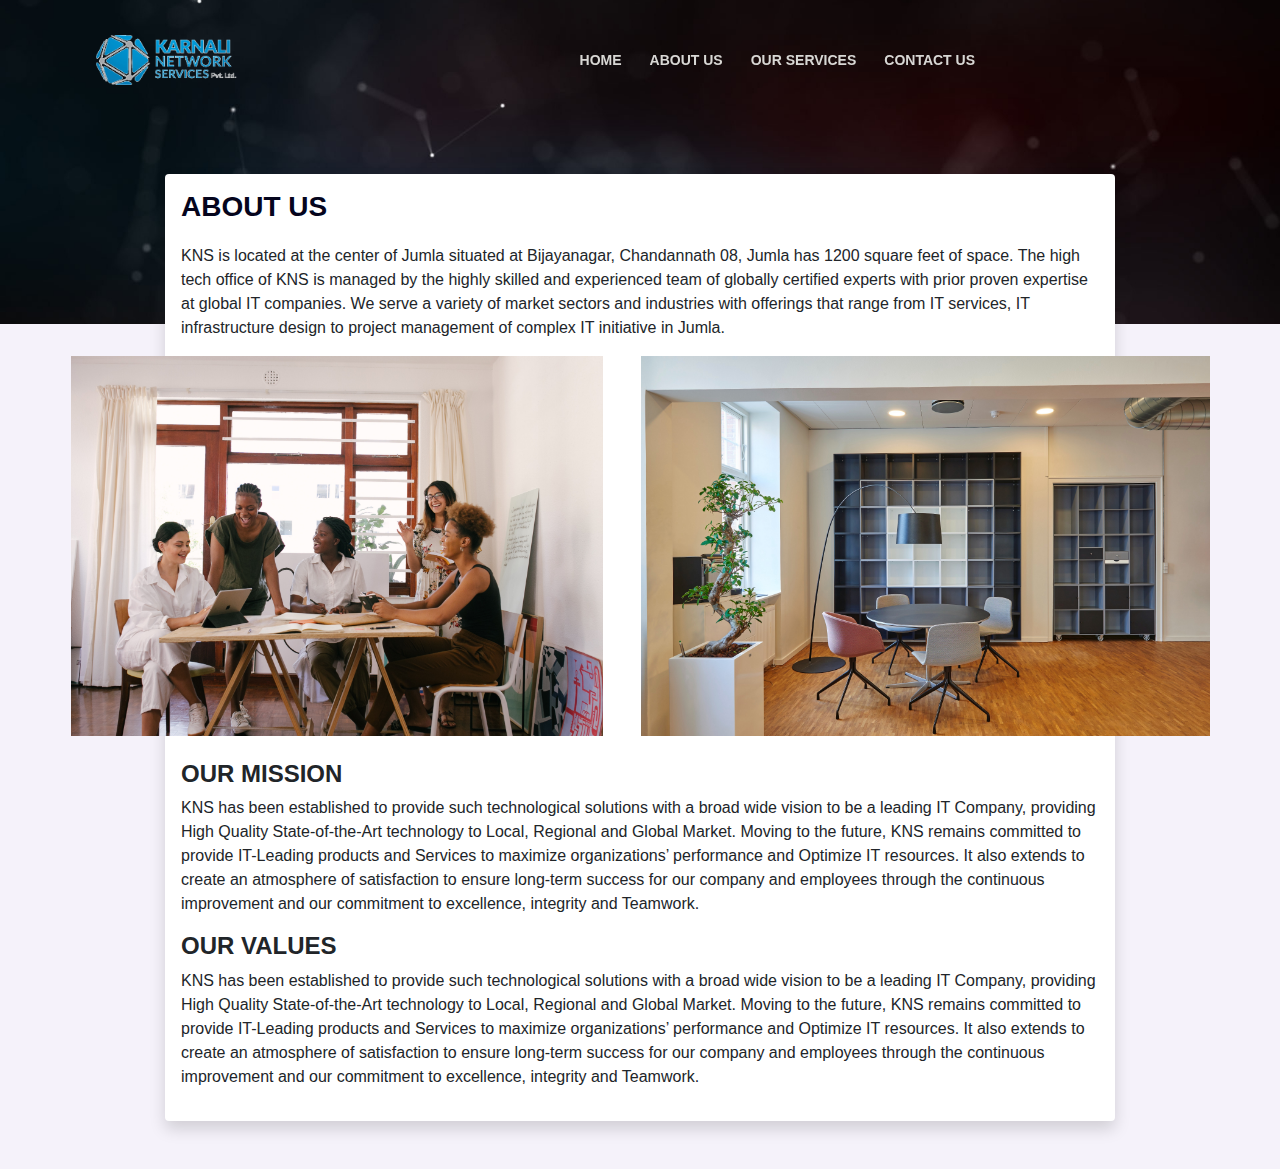
==== about_us.html @ 7102f9d2 "some changes done" ====
<!DOCTYPE html>
<html lang="en">

<head>
    <meta charset="UTF-8">
    <meta name="viewport" content="width=device-width, initial-scale=1.0">
    <title>About Us</title>

    <link rel="icon" href="images/logo-only.png">
    <link rel="stylesheet" href="css/bootstrap.min.css">
    <link rel="stylesheet" href="css/style.css">
    <link
        href="https://fonts.googleapis.com/css2?family=Poppins:ital,wght@0,400;0,500;0,800;0,900;1,800;1,900&display=swap"
        rel="stylesheet">
    <script src="scripts/jquery-3.5.1.js"></script>
    <script src="https://cdnjs.cloudflare.com/ajax/libs/popper.js/1.12.9/umd/popper.min.js"></script>
    <script src="scripts/bootstrap.min.js"></script>
    <script src="scripts/app.js"></script>
</head>

<body>
    <div id="navigation"></div>

    <div class="fluid-container">
        <img src="images/about_top1.jpg" alt="" class="aboutus__top-img">
    </div>

    <div class="container aboutus">
        <div class="row">
            <div class="col-md-10 offset-md-1 aboutus__div shadow p-3 mb-5 bg-white rounded">
                <h3>ABOUT US</h3>
                <p>KNS is located at the center of Jumla situated at Bijayanagar, Chandannath 08, Jumla has 1200 square
                    feet of space. The high tech office of KNS is managed by the highly skilled and experienced team of
                    globally certified experts with prior proven expertise at global IT companies. We serve a variety of
                    market sectors and industries with offerings that range from IT services, IT infrastructure design
                    to project management of complex IT initiative in Jumla.</p>

                <img src="images/about_image1.jpg" alt="" class="aboutus__image1">
                <img src="images/about_image2.jpg" alt="" class="aboutus__image2">

                <h4>OUR MISSION </h4>
                <p>KNS has been established to provide such technological solutions with a broad wide vision to be a
                    leading IT Company, providing High Quality State-of-the-Art technology to Local, Regional and Global
                    Market. Moving to the future, KNS remains committed to provide IT-Leading products and Services to
                    maximize organizations’ performance and Optimize IT resources. It also extends to create an
                    atmosphere of satisfaction to ensure long-term success for our company and employees through the
                    continuous improvement and our commitment to excellence, integrity and Teamwork.</p>
                <h4>OUR VALUES</h4>
                <p>KNS has been established to provide such technological solutions with a broad wide vision to be a
                    leading IT Company, providing High Quality State-of-the-Art technology to Local, Regional and Global
                    Market. Moving to the future, KNS remains committed to provide IT-Leading products and Services to
                    maximize organizations’ performance and Optimize IT resources. It also extends to create an
                    atmosphere of satisfaction to ensure long-term success for our company and employees through the
                    continuous improvement and our commitment to excellence, integrity and Teamwork.</p>

            </div>
        </div>
    </div>





    <script>
        $(function () {
            $("#navigation").load("navbar.html");
        });
    </script>
</body>

</html>
---- css/style.css ----
*{
    margin: 0px;
    padding:0px;
    box-sizing: border-box;
}

body {
    /* font-family: "Poppins", sans-serif; */
    background-color: #f5f2fa;
    /* color: black; */
    overflow-x: hidden;
  }

.default-padding{
    padding: 50px 0;
}


.site-heading{
    /* margin-bottom: 60px; */
    overflow: hidden;
    margin-top: -5px;
}

.site-heading h3{
    display: block;
    font-weight: 700;
    margin-bottom: 10px;
    text-transform: uppercase;
    position: relative;
}

.site-heading h3 span{
    color: #B23850
}

.site-heading h5{
    display: inline-block;
    padding-bottom: 20px;
    position: relative;
    z-index: 1;
}

.site-heading hr{
    width:120px;
    height:1px;
    background-color:#B23850;
    margin-left:300px;
}

.site-heading h5::before{
    background: #B23850;
    bottom:0;
    content:"";
    height: 2px;
    left: 30%;
    position: absolute;
    width: 130px;
}

.custom-button{
    background-color: #3b8beb;
    height: 40px;
    width: 180px;
    color: white;
    font-weight: bold;
    font-size: 15px;
    border-radius: 20px;
    text-align: center;
    text-transform: uppercase;
    display: table-cell;
    vertical-align: middle;
}



/* navbar part */
.navbar-toggler{
    margin-left: -100px;
}

.nav-sticky.navbar-custom {
    margin-top: 0px;
    padding: 15px 0px;
    background-color: ghostwhite;
    -webkit-box-shadow: 0 10px 33px rgba(140, 140, 140, 0.1);
            box-shadow: 0 10px 33px rgba(140, 140, 140, 0.1);
}

.nav-sticky a{
    color:black;
}

.search-dak{
    display:none;
}

.search-lit{
    display: inline-block;
}

.nav-sticky .search-dak{
    display: inline-block;
}

.nav-sticky .search-lit{
    display: none;
}

.navbar-custom {
    padding: 40px 0px;
    width: 100%;
    border-radius: 0px;
    z-index: 999;
    margin-bottom: 0px;
    -webkit-transition: all 0.5s ease-in-out;
    transition: all 0.5s ease-in-out;
  }

.nav-link{
    color: #d8d7d4;
}

.sticky{
    margin-top: -10px;
}

#navbarCollapse{
    margin-right: 200px;
}

.nav-sticky .nav-item a:hover{
    color: #B23850;
}

.nav-sticky .nav-item a{
    color: rgb(18, 24, 77);
}


.nav-item a:hover{
    color: ghostwhite;
    /* border-bottom-style: solid; */
    text-decoration: underline;
}


.nav-item a{
    font-weight: 500;
    font-size: 16px;
}

.navbar-collapse a{
    font-weight: 600;
    text-transform: uppercase;
    font-size: 14px;
    margin-right: 12px;
}



/* home part */

#home-1{
    /* background: -webkit-linear-gradient(bottom left, red 20px, yellow, green, blue 90%); */
    /* background: -webkit-gradient(linear, left top, right top, from(#c3b3dd), to(#3e0b91)); */
    background: -webkit-linear-gradient(top left,rgb(204, 152, 235), #8860d0 30%, #5680e9 );
    /* background: linear-gradient(to right, #bfe4eb, #0a67d1); */
    background-size: cover;
    background-position: center center;
    position: relative;
    /* padding: 130px 0px; */
}

.diamond{
    height: 150px;
    width: 150px;
    background: linear-gradient(to right,#d6c9ee, #b994fd);
    /* background-color: #234e80; */
    transform: rotate(45deg);
    left: 100px;
    margin-top: -150px;
    padding: 150px;
}

.circle{
    position: relative;
    height: 200px;
    width: 200px;
    border-radius: 50%;
    /* background-color: #3d9970; */
    background: linear-gradient(to right,#9b56e9, #8556e9);
    left: 600px;
    bottom: 120px;
}

.promo-title{
    font-weight: 600;
    /* margin-bottom:  */
    color: white;
}

.home__text p{
    color:rgb(245, 238, 235);
    font-size:17px;
}

.home-img{
    bottom: 200px;
}

.home-shape {
    display: block;
    position: absolute;
    width: 100%;
    height: auto;
    bottom: 0px;
    left: 0;
  }

.home-container{
    height: 400px;
}


/* Why KNS */

#why-kns{
    height:500px;
    background-color: #fafaff;
}

/* .kns-text{
    margin: 0px 500px 0px 0px;
    font-weight: bold;
    font-size: 30px;
}

.kns-desc{
    margin-left: 400px;
    margin-top: -160px;
    background-color: #ffffff;
    text-align: justify;
} */


/* .kns-text{
    padding-bottom: 700px;
} */


.kns-text{
    padding-left: 50px;
    padding-top: 30px;
}

.kns-text h3{
    padding-left: 20px;
    font-weight: bolder;
}

.kns-text h3 span{
    color:#B23850;
    font-size:30px;
}

.kns-desc p{
    color:rgb(102, 94, 94);
    text-align: justify;
}

.kns-desc p span{
    font-weight:600;
}

.why-kns-cont{
    height: 480px;
    padding-top: 70px;
}

.logo-only{
    padding-left: 80px;
}

/* our services */

#our-services{
    background-color: #f5f2fa;
}

.service-single{
    border: 1px solid #e6f0fa;
    padding: 40px 22px 20px;
    background-color: #fff;
    border-radius: 10px;
    margin: 0 0 30px;
    height: 310px;
    align-items: center;
}


.our-service-img{
    margin-bottom:10px;
    margin-top:-15px;
}

.service-button{
    background-color: #deeefb;
    border: solid rgb(98, 91, 91);
    border-width: 1px;
}

.service-single h4{
    color: #3b8beb
}

/* Why came for karnali */

#about-area{
    background-color: #fafaff;
    padding: 50px 0;
}

.about-cont{
    /* text-align: justify; */
    padding-bottom: 70px;

}

.about__text{
    text-align: justify;
}

.about-button{
    background-color: #deeefb;
    border: solid rgb(98, 91, 91);
    border-width: 1px;
}




.about-cont hr{
    width:150px;
    height:1px;
    background-color:#B23850;
    margin-left:160px;
    margin-bottom:-30px;
}


/* Testemonials */

#testemonial{
    padding: 50px 0;
    background-color: #f5f2fa;
}

.testemonial-img{
    max-width: 90%;
    padding-top:20px;
    padding-left:100px;
}

.vertical-line{
    margin-top:22px;
    height: 200px;
    border-left: 3px solid grey;
}

.testemonial-title{
    padding-bottom: 80px;
}

.testemonial-title hr{
    width:150px;
    height:1px;
    background-color:#B23850;
    margin-left:500px;
    margin-bottom:-30px;
}


.quote{
    font-family: "Times New Roman";
    font-size: 130px;
    letter-spacing: -12px;
    opacity: 0.1;
    -ms-transform: rotate(180deg);
    transform: rotate(180deg);
    text-align: right;
    margin-bottom: -120px;
}


/* Our approach */
.our-approach-title{
    color:#B23850;
    font-weight:900;
}

.our-approach-div h5{
    font-weight: 900;
    /* margin-bottom:10px; */
}

.our-approach-div p{
    text-align: justify;
}

.approach-img{
    margin-left:90px;
    margin-bottom:10px;
}

#our-approach{
    background-color:#fafaff;
    padding:50px 0;
}

.approach-title-div{
    top: -50px;
}

.approach-title-div h3{
    text-align:center;
    font-weight: 900;
    padding-bottom: 80px;
}

.approach-title-div hr{
    width:100px; 
    height:1px; 
    background-color:#B23850; 
    margin-left:500px; 
    margin-bottom:-30px;
}

/* Brain behind  */

.brain-behind-title{
    padding-bottom: 50px;
}

.brain-name{
    font-weight: bold;
    font-size: 20px;
    color: #140a44;
}

.brain-position{
    color: #140a44;
    font-size:15px;
    font-weight: bolder;
}

.card-deck{
    padding:50px;
}

.card{
    border-color: #C4DBF6;
}

#brains-behind{
    padding: 50px 0;
    background-color: #f5f2fa;
}

.brain-behind-title hr{
    width:100px; 
    height:1px; 
    background-color:#B23850; 
    margin-left:500px; 
    margin-bottom:-30px;
}


/* Contact US */



/* to the top */

#contactUs{
    background-color: #fafaff;
}


.contact-form{
    padding-top: 5px;
}


.social{
    display: flex;
    list-style-type: none;
}

.social li{
    margin: 0 5px;
}

.send-button{
    background:#5680e9;
    border-radius: 20px;
    color: white;
}

.location h6{
    font-weight: bold;
    color:#140f42;
}


.location h6::after{
    display: block;
    content: "";
    border-top: 1px solid black;
    width: 300px;
    /* transform: translateY(-15px); */
}

.location ul{
    list-style-type: none;
}

.location li{
    margin-bottom:30px;
}



/* Contact Us End */







@media screen and (min-width:1900px){
    .diamond{
        margin-left: 300px;
    }

    .circle{
        margin-left: 300px;
    }
}


@media screen and (max-width:425px){
    .circle{
        /* display: none; */
        margin-top: 80px;
        margin-left: -340px;
        height: 100px;
        width: 100px;
    }

    .home__text{
        margin-top: -100px;
    }

    .home-img{
        margin-top: 130px;
    }

    .why-kns-cont img{
        height:200px;
    }

    .logo-only img{
        height: 50px;
    }

    .whykns__title{
        margin-top: -200px;
        margin-left: 140px;
    }

    .kns-desc{
        margin-top: 30px;
        margin-bottom: 300px;
    }

    #why-kns{
        margin-bottom: 140px;
    }

    .service-single{
        height: 250px;
    }

    #our-services hr{
        margin-left:140px;
    }

    #about-area{
        padding: 40px 0;
    }

    #about-area hr{
        margin-left: 2px;
    }

    .about-img img{
        height:235px;
        padding-top: 40px;
    }

    /* testemonials */
    #testemonial hr{
        margin-left:120px;
    }

    .vertical-line{
        display: none;
    }

    #testemonial{
        margin-bottom:90px;
    }

    .approach-title-div hr{
        /* display: none; */
        margin-left: 140px;
    }

    .brain-behind-title hr{
        margin-left: 140px;
    }

    .location{
        margin: auto;
        width: 80%
    }

    .contact-form{
        margin-bottom:40px;
        margin-left:auto;
        margin-right: auto;
        width: 80%
    }
}


/* @media screen and (max-width:768px){
    .circle{
        margin-left: -100px;
    }

    .kns-desc{
        margin-
    }


} */






@media (min-width: 100px) and (max-width: 768px) {
    .navbar-custom {
      margin-top: 0px;
      padding: 15px 0px !important;
      background-color: #ffffff !important;
      -webkit-box-shadow: 0 10px 33px rgba(0, 0, 0, 0.1);
              box-shadow: 0 10px 33px rgba(0, 0, 0, 0.1);
    }

    .nav-item a{
        color: rgb(24, 18, 77);
    }

    .nav-item a:hover{
        color:#B23850;
    }

    .toggle-icon img{
        height:20px;
        margin-left: -200px;

    }


  }







/* ABOUT US */

.aboutus__top-img{
    width: 100%
}

.about{
    /* background-color: #f5f2fa; */
}

.aboutus__div{
    background-color: #f5f2fa;
    margin-top: -150px;
}

.aboutus h3{
    /* text-align: center; */
    font-weight: bolder;
    color: #05051d;
    margin-bottom: 20px;
}

.aboutus__image1{
    height: 380px;
    margin-left: -110px;
}

.aboutus__image2{
    height: 380px;
    margin-top: -405px;
    margin-left: 460px;
}

.aboutus h4{
    font-weight: bolder;
}
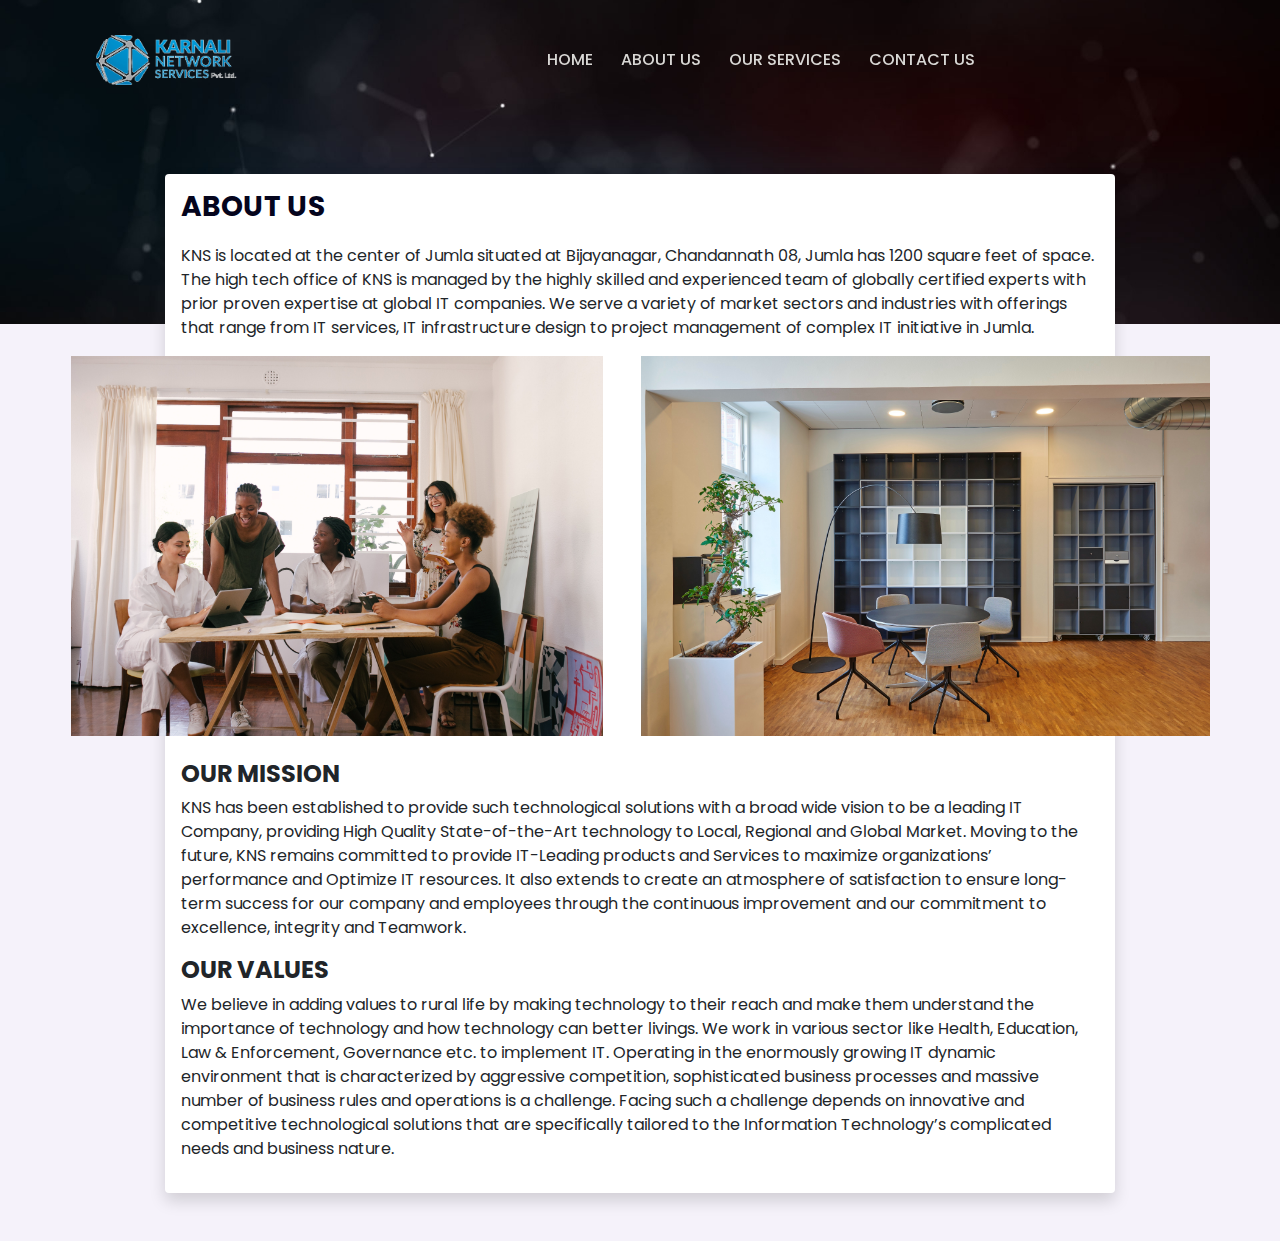
==== commit 22e8d3b0: "about page added" ====
--- a/about_us.html
+++ b/about_us.html
@@ -46,12 +46,13 @@
                     atmosphere of satisfaction to ensure long-term success for our company and employees through the
                     continuous improvement and our commitment to excellence, integrity and Teamwork.</p>
                 <h4>OUR VALUES</h4>
-                <p>KNS has been established to provide such technological solutions with a broad wide vision to be a
-                    leading IT Company, providing High Quality State-of-the-Art technology to Local, Regional and Global
-                    Market. Moving to the future, KNS remains committed to provide IT-Leading products and Services to
-                    maximize organizations’ performance and Optimize IT resources. It also extends to create an
-                    atmosphere of satisfaction to ensure long-term success for our company and employees through the
-                    continuous improvement and our commitment to excellence, integrity and Teamwork.</p>
+                <p>We believe in adding values to rural life by making technology to their reach and make them
+                    understand the importance of technology and how technology can better livings. We work in various
+                    sector like Health, Education, Law & Enforcement, Governance etc. to implement IT. Operating in the
+                    enormously growing IT dynamic environment that is characterized by aggressive competition,
+                    sophisticated business processes and massive number of business rules and operations is a challenge.
+                    Facing such a challenge depends on innovative and competitive technological solutions that are
+                    specifically tailored to the Information Technology’s complicated needs and business nature.</p>
 
             </div>
         </div>
--- a/css/style.css
+++ b/css/style.css
@@ -5,10 +5,11 @@
 }
 
 body {
-    /* font-family: "Poppins", sans-serif; */
+    font-family: "Poppins", sans-serif;
     background-color: #f5f2fa;
     /* color: black; */
     overflow-x: hidden;
+    -webkit-text-size-adjust: auto;
   }
 
 .default-padding{
@@ -52,7 +53,7 @@
     background: #B23850;
     bottom:0;
     content:"";
-    height: 2px;
+    height: 1.5px;
     left: 30%;
     position: absolute;
     width: 130px;
@@ -144,16 +145,10 @@
     text-decoration: underline;
 }
 
-
-.nav-item a{
+.navbar-collapse a{
     font-weight: 500;
+    text-transform: uppercase;
     font-size: 16px;
-}
-
-.navbar-collapse a{
-    font-weight: 600;
-    text-transform: uppercase;
-    font-size: 14px;
     margin-right: 12px;
 }
 
@@ -214,12 +209,12 @@
     position: absolute;
     width: 100%;
     height: auto;
-    bottom: 0px;
-    left: 0;
+    bottom: -20px;
+    left: 170px;
   }
 
 .home-container{
-    height: 400px;
+    height: 450px;
 }
 
 
@@ -249,28 +244,31 @@
 } */
 
 
-.kns-text{
+/* .kns-text{
     padding-left: 50px;
-    padding-top: 30px;
-}
+    padding-top: 90px;
+} */
 
 .kns-text h3{
+    padding-top: 120px;
     padding-left: 20px;
-    font-weight: bolder;
+    font-weight: bold;
+    font-size: 40px;
 }
 
 .kns-text h3 span{
     color:#B23850;
-    font-size:30px;
 }
 
 .kns-desc p{
     color:rgb(102, 94, 94);
     text-align: justify;
+    margin-top: 30px;
 }
 
 .kns-desc p span{
     font-weight:600;
+    color: #0289c3;
 }
 
 .why-kns-cont{
@@ -337,7 +335,14 @@
     border-width: 1px;
 }
 
-
+.about-img img{
+    margin-top: 80px;
+}
+
+.about-cont h3{
+    text-align: center;
+    position: relative;
+}
 
 
 .about-cont hr{
@@ -347,6 +352,17 @@
     margin-left:160px;
     margin-bottom:-30px;
 }
+/* .about-cont h3::after{
+    display:block;
+    content: "";
+    background: #B23850;
+    height: 2px;
+    width: 160px; 
+    position: absolute;
+    left: 40%;
+} */
+
+
 
 
 /* Testemonials */
@@ -400,7 +416,8 @@
 }
 
 .our-approach-div h5{
-    font-weight: 900;
+    font-weight: bold;
+    font-size:22px;
     /* margin-bottom:10px; */
 }
 
@@ -409,8 +426,9 @@
 }
 
 .approach-img{
-    margin-left:90px;
-    margin-bottom:10px;
+    margin-bottom:15px;
+    height: 60px;
+    margin-left: 120px;
 }
 
 #our-approach{
@@ -541,16 +559,16 @@
 
 @media screen and (min-width:1900px){
     .diamond{
-        margin-left: 300px;
+        margin-left: 440px;
     }
 
     .circle{
-        margin-left: 300px;
-    }
-}
-
-
-@media screen and (max-width:425px){
+        margin-left: 380px;
+    }
+}
+
+
+@media screen and (min-width:400px) and (max-width:600px){
     .circle{
         /* display: none; */
         margin-top: 80px;
@@ -564,7 +582,11 @@
     }
 
     .home-img{
-        margin-top: 130px;
+        margin-top: 190px;
+    }
+
+    .home-shape{
+        left: 0px;
     }
 
     .why-kns-cont img{
@@ -572,9 +594,9 @@
     }
 
     .logo-only img{
-        height: 50px;
-    }
-
+        height: 50px; 
+    }
+ 
     .whykns__title{
         margin-top: -200px;
         margin-left: 140px;
@@ -582,15 +604,15 @@
 
     .kns-desc{
         margin-top: 30px;
-        margin-bottom: 300px;
+        /* margin-bottom: 320px; */
     }
 
     #why-kns{
-        margin-bottom: 140px;
+        margin-bottom: 190px;
     }
 
     .service-single{
-        height: 250px;
+        height: 270px;
     }
 
     #our-services hr{
@@ -602,7 +624,7 @@
     }
 
     #about-area hr{
-        margin-left: 2px;
+        margin-left: 110px;
     }
 
     .about-img img{
@@ -657,6 +679,92 @@
 
 
 } */
+
+
+@media (min-width: 1920px) and (max-width: 2200px){
+    body{
+
+    }
+    .home-shape{
+        left: 300px;
+        
+    }
+
+    .home-img{
+        left: 100px;
+    }
+}
+
+@media screen and (min-width:768px) and (max-width:1024px){
+    .circle{
+        left:400px;
+    }
+
+    .home-img img{
+        margin-top:130px;
+    }
+
+    .home-container{
+        height: 300px;
+    }
+
+    .home-shape__image{
+        margin-left: -130px;
+    }
+
+    /* why kns */
+    #why-kns{
+        height: 520px;
+    }
+
+    .why-kns-cont img{
+        height: 200px;
+        margin-top: 100px;
+    }
+    
+    /* .site-heading hr{
+        margin-left:100px; 
+    } */
+    .service-title{
+        margin-left: -110px;
+    }
+
+    .hidden-div{
+        display: none;
+    }
+
+    .about-cont hr{
+        margin-left: 260px;
+    }
+
+
+    .testemonial-title hr{
+        margin-left: 250px;
+    }
+
+    .testemonial-img{
+        height: 160px;
+        padding-left: 0px;
+        margin-top: 50px;
+    }
+
+    .approach-title-div hr{
+        margin-left: 280px;
+    }
+
+    .approach-img{
+        margin-left: 50px;
+    }
+
+    .brain-behind-title hr{
+        margin-left: 280px;
+    }
+}
+
+
+
+
+
 
 
 
@@ -695,6 +803,18 @@
 
 
 
+
+
+
+
+
+
+
+
+
+
+
+
 /* ABOUT US */
 
 .aboutus__top-img{
@@ -730,4 +850,11 @@
 
 .aboutus h4{
     font-weight: bolder;
-}+}
+
+
+
+
+
+
+/* OUR SERVICES */
